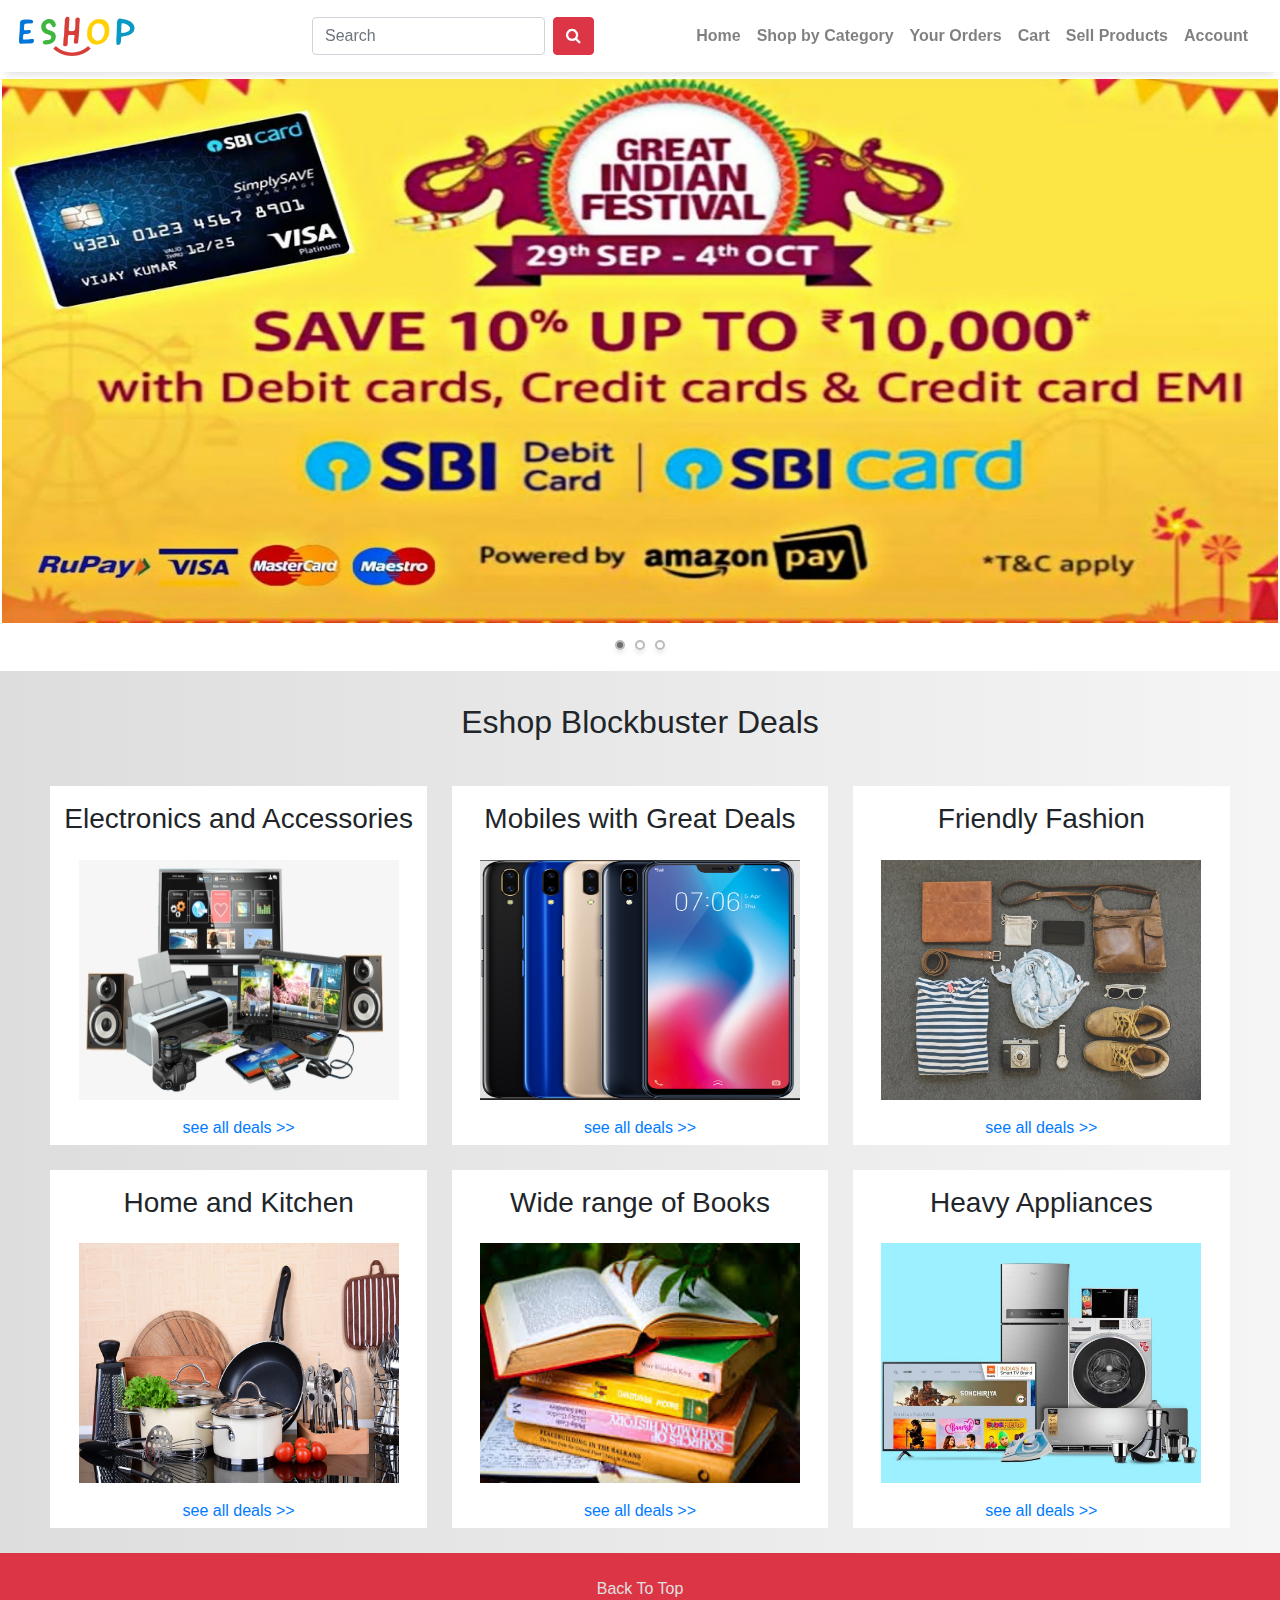
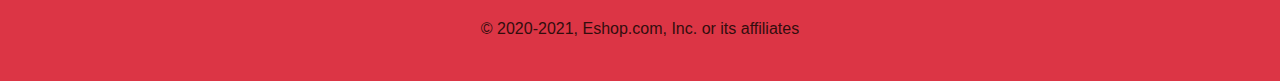
==== index.html @ 479b4520 "Add files via upload" ====
<!doctype html>
<html lang="en">
  <head>
    <!-- Required meta tags -->
    <meta charset="utf-8">
    <meta name="viewport" content="width=device-width, initial-scale=1, shrink-to-fit=no">

    <!-- Bootstrap CSS -->
    <link rel="stylesheet" href="https://stackpath.bootstrapcdn.com/bootstrap/4.4.1/css/bootstrap.min.css" integrity="sha384-Vkoo8x4CGsO3+Hhxv8T/Q5PaXtkKtu6ug5TOeNV6gBiFeWPGFN9MuhOf23Q9Ifjh" crossorigin="anonymous">
    <link href="https://fonts.googleapis.com/icon?family=Material+Icons"
      rel="stylesheet">
    <link rel="stylesheet" href="https://cdnjs.cloudflare.com/ajax/libs/font-awesome/4.7.0/css/font-awesome.min.css">
    <link rel="stylesheet" href="assets/css/style.css">

    <!-- owl carousel -->
    <script src="https://code.jquery.com/jquery-3.5.1.js"></script>
    <script src="https://cdnjs.cloudflare.com/ajax/libs/OwlCarousel2/2.3.4/owl.carousel.min.js"></script>
    <link rel="stylesheet" href="https://cdnjs.cloudflare.com/ajax/libs/OwlCarousel2/2.3.4/assets/owl.carousel.min.css">

    <title>EShop</title>
  </head>
  

  <header>
    <nav class="navbar navbar-expand-lg navbar-light bg-white box-shadow fixed-top">
      <button class="navbar-toggler" style="border: none;" type="button" data-toggle="collapse" data-target="#navbarTogglerDemo03" aria-controls="navbarTogglerDemo03" aria-expanded="false" aria-label="Toggle navigation">
        <span class="navbar-toggler-icon"></span>
      </button>
      <a class="navbar-brand" href="index.html"><img src="assets/img/logo.png" alt="" style="height: 40px; width: 120px;"></a>
    
      <form class="form-inline my-2 my-lg-0 sb-n" style="margin-left: 10rem;">
        <input class="form-control mr-sm-2" type="search" placeholder="Search" aria-label="Search">
        <button class="btn btn-danger my-2 my-sm-0" type="submit"><i class="fa fa-search" aria-hidden="true"></i></button>
        
      </form>
      <div class="collapse navbar-collapse p-2" id="navbarTogglerDemo03">
        <ul class="navbar-nav ml-auto mt-2 mt-lg-0">
          <li class="nav-item">           
            <a class="nav-link" href="index.html">Home</a>
          </li>
          <li class="nav-item">
            <a class="nav-link" href="shopbycategory.html">Shop by Category</a>
          </li>
          <li class="nav-item">
            <a class="nav-link" href="orders.html">Your Orders</a>
          </li>
          <li class="nav-item">
            <a class="nav-link" href="cart.html">Cart</a>
          </li>
          <li class="nav-item">
            <a class="nav-link" href="sellproducts.html">Sell Products</a>
          </li>
          <li class="nav-item">
            <a class="nav-link" href="#">Account</a>
          </li>
         
        </ul>
        
      </div>
    </nav>

    <nav class="navbar navbar-light bg-white navbar1">
      <form class="form-inline">
        <button class="btn btn-danger my-1 my-sm-0 ml-3" style="width: 15%;" type="submit"><i class="fa fa-search" aria-hidden="true"></i></button>
        <input class="form-control mr-sm-2 mx-1 mr-3" style="width: 70%;" type="search" placeholder="Search" aria-label="Search">
       
      </form>
    </nav>
  </header>


  <body>

  <section id="offers">
    <div class="offer-oc">
      <div class="wrapper-o">
          <div class="carousel-oc owl-carousel">
              <div class="card card-1">
                  <a href="vegooffers.html">
                      <img src="assets/img/offer1.jpg" alt="">
                  </a>
              </div>
              <div class="card card-2">
                  <a href="vegooffers.html">
                      <img src="assets/img/offer2.jpg" alt="">
                  </a>
              </div>
              <div class="card card-3">
                  <a href="vegooffers.html">
                      <img src="assets/img/offer3.jpg" alt="">
                  </a>
              </div>
          </div>
      </div>
  </div>
  </section>

  
  <section id="deals">

    <div class="heading1">
      <h2>Eshop Blockbuster Deals</h2>
    </div>

    <div class="deals">

      <div class="deal-item">
        <div class="deal-txt">
           <h3>Electronics and Accessories</h3>
        </div>
        <div class="deal-img">
            <img src="assets/img/deal1.png" alt="">
        </div>
        <div class="deal-link">
             <a href="">see all deals >></a>
        </div>
      </div>


      <div class="deal-item">
        <div class="deal-txt">
           <h3>Mobiles with Great Deals</h3>
        </div>
        <div class="deal-img">
            <img src="assets/img/deal2.png" alt="">
        </div>
        <div class="deal-link">
             <a href="">see all deals >></a>
        </div>
      </div>

      <div class="deal-item">
        <div class="deal-txt">
           <h3>Friendly Fashion</h3>
        </div>
        <div class="deal-img">
            <img src="assets/img/deal3.jpeg" alt="">
        </div>
        <div class="deal-link">
             <a href="">see all deals >></a>
        </div>
      </div>

      <div class="deal-item">
        <div class="deal-txt">
           <h3>Home and Kitchen</h3>
        </div>
        <div class="deal-img">
            <img src="assets/img/deal4.jpg" alt="">
        </div>
        <div class="deal-link">
             <a href="">see all deals >></a>
        </div>
      </div>

      <div class="deal-item">
        <div class="deal-txt">
           <h3>Wide range of Books</h3>
        </div>
        <div class="deal-img">
            <img src="assets/img/deal5.jpg" alt="">
        </div>
        <div class="deal-link">
             <a href="">see all deals >></a>
        </div>
      </div>

      <div class="deal-item">
        <div class="deal-txt">
           <h3>Heavy Appliances</h3>
        </div>
        <div class="deal-img">
            <img src="assets/img/deal6.jpg" alt="">
        </div>
        <div class="deal-link">
             <a href="">see all deals >></a>
        </div>
      </div>

    </div>
  </section>

<section id="footer">
  <div class="footer bg-danger">
       <div class="back">
         <a href="#">Back To Top</a>
       </div>
       <div class="f-txt">
        <p>© 2020-2021, Eshop.com, Inc. or its affiliates</p>
      </div>
  </div>
</section>


    <!-- Optional JavaScript -->
    <!-- jQuery first, then Popper.js, then Bootstrap JS -->
    <script>
      $(".carousel-oc").owlCarousel({
         
          loop: true,
          autoplay: true,
          autoplayTimeout: 5000,
          autoplayHoverPause: true,
          responsive: {
              0: {
                  items: 1,
                  nav: false
              },
              600: {
                  items: 2,
                  nav: false
              },
              1000: {
                  items: 1,
                  nav: false
              }
          }
      });
  </script>
    <script src="https://code.jquery.com/jquery-3.4.1.slim.min.js" integrity="sha384-J6qa4849blE2+poT4WnyKhv5vZF5SrPo0iEjwBvKU7imGFAV0wwj1yYfoRSJoZ+n" crossorigin="anonymous"></script>
    <script src="https://cdn.jsdelivr.net/npm/popper.js@1.16.0/dist/umd/popper.min.js" integrity="sha384-Q6E9RHvbIyZFJoft+2mJbHaEWldlvI9IOYy5n3zV9zzTtmI3UksdQRVvoxMfooAo" crossorigin="anonymous"></script>
    <script src="https://stackpath.bootstrapcdn.com/bootstrap/4.4.1/js/bootstrap.min.js" integrity="sha384-wfSDF2E50Y2D1uUdj0O3uMBJnjuUD4Ih7YwaYd1iqfktj0Uod8GCExl3Og8ifwB6" crossorigin="anonymous"></script>
  </body>
</html>
---- assets/css/style.css ----
.navbar1{
    box-shadow: 0px 8px 8px -6px rgba(190, 190, 190, 0.5);
    }
    @media(max-width:900px){
      .sb-n{
        display: none;
     }

    }
    @media(min-width:900px){
      .navbar1{
   display: none;
    }
    .navbar{
    box-shadow: 0px 8px 8px -6px rgba(190, 190, 190, 0.5);
    }
   
    }
    body{
      padding-top: 4.2rem;
    }
    .nav-item a{
    font-weight: 600;
    }

    body{
        background-color: rgb(234, 255, 250);
        background-image: linear-gradient(90deg,rgb(221, 221, 221),rgb(245, 245, 245));
    }




    /* offer cards owl carousel */

    .offer-oc{
    box-sizing: border-box;
    }
    .wrapper-o{
    width: 100%;
    box-sizing: border-box;
    z-index: 1;
    background-color: #fff;
    padding-bottom: 1rem;
    }
    .carousel-oc{
    max-width: 1300px;
    margin: auto;
    padding: 0 0px;
    padding-top: 0;
    padding-bottom: 0;
    }
    .carousel-oc .card{
    margin: 20px 0;
    height: 12rem;
    box-sizing: border-box;
    border: 2px solid rgb(255, 255, 255);
    border-radius: 5px;
    }
    .carousel-oc .card img{
    height: 12rem;
    }
    
    .owl-dots{
    text-align: center;
    margin-top: 0px;
    }
    .owl-dot{
    height: 10px;
    width: 10px;
    margin: 0 5px;
    outline: none;
    border-radius: 14px;
    border: 2px solid #bbbbbb!important;
    box-shadow: 0px 4px 5px rgb(236, 236, 236);
    transition: all 0.3s ease-in;
    }
    .owl-dot.active,
    .owl-dot:hover{
    background: #6e6e6e!important;
    }
    
    @media(min-width:900px){
    .carousel-oc .card{
    margin: 10px 0;
    height: 34rem;
    }
    .carousel-oc .card img{
    height: 34rem;
    }
    }



    /* deals on home page */

    .deals{
        width: 98%;
        display: flex;
        margin: 1%;
        justify-content: center;
        flex-wrap: wrap;
    }

    .deal-item{
        padding: 0.3rem;
        padding-top: 1rem;
        background-color: #fff;
        width: 30%;
        margin: 1%;
        text-align: center;
    }

    .deal-img img{
        margin: 1rem;
        height: 15rem;
        width: 20rem;
    }

    @media(max-width:700px){
        .deal-item{
            width: 95%;
        }
        .deal-img img{
            margin: 1rem;
            height: 12rem;
            width: 15rem;
        }
        .deal-txt h3{
            font-size: 1.3rem;
        }
    }


/* headings */
.heading1{
    margin: 2rem;
    text-align: center;
}

@media(max-width:700px){
    .heading1 h2{
        font-size: 1.3rem;
        text-transform: uppercase;
    }
}



/* shop by category */
.category-cont{
    display: flex;
    flex-wrap: wrap;
}
.categ-item{
    margin: 2rem;
    padding: 1rem;
    text-align: center;
    background-color: #fff;
    width: 20%;
}
.categ-img img{
    height: 3.5rem;
    width: 3.5rem;
    margin-bottom: 1rem;
}
.categ-explore span{
    color: grey;
}
@media(max-width:700px){
    .category-cont{
        flex-direction: column;
    }
    .categ-item{
        margin: 0.5%;
        display: flex;
        justify-content: space-between;
        height: 3.5rem;
        width: 99%;
    }
    .categ-img img{
        height: 2rem;
        width: 2rem;
        margin-bottom: 0rem;
    }
}

    /* footer */

    .footer{
        padding: 1.5rem;
        height: 8rem;
        text-align: center;
    }
    .footer a{
        color: rgb(224, 224, 224);
        text-align: center;
    }
    .f-txt p{
        margin-top: 1rem;
        color: rgb(51, 13, 13);
    }
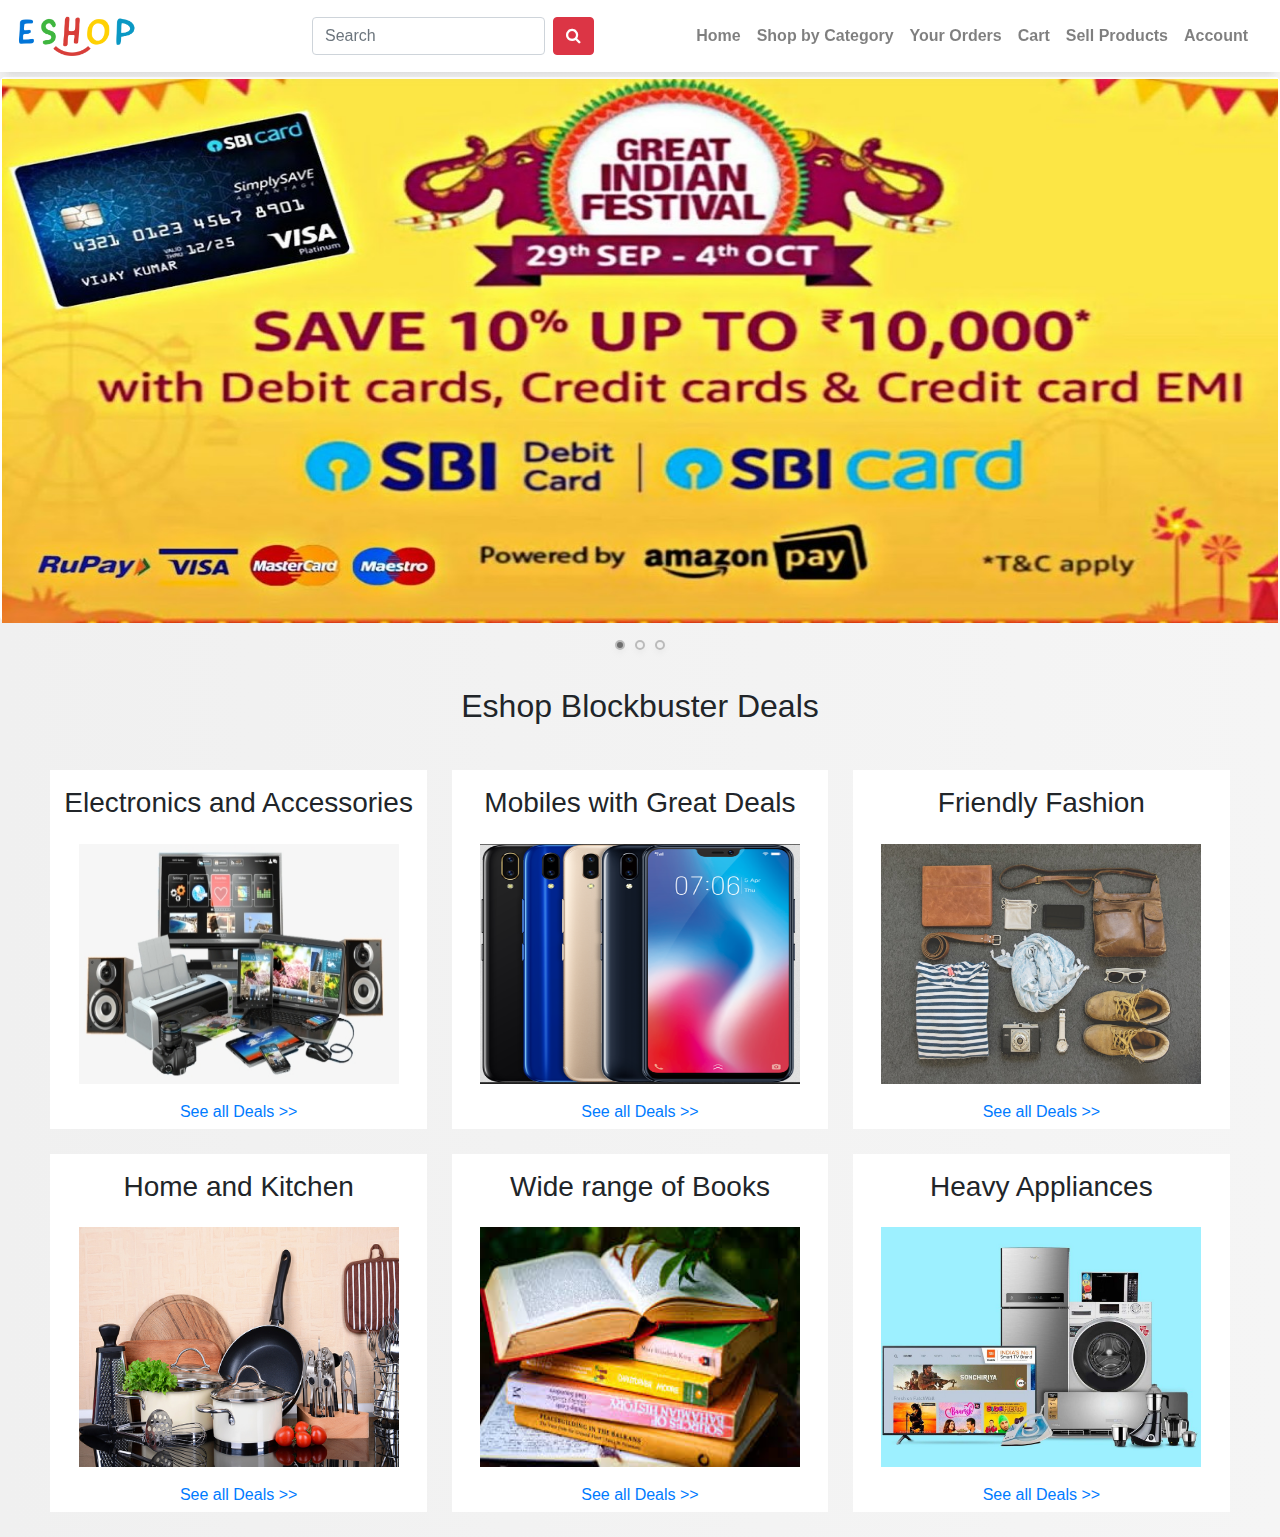
==== commit dd5729f6: "Add files via upload" ====
--- a/index.html
+++ b/index.html
@@ -112,7 +112,7 @@
             <img src="assets/img/deal1.png" alt="">
         </div>
         <div class="deal-link">
-             <a href="">see all deals >></a>
+             <a href="">See all Deals >></a>
         </div>
       </div>
 
@@ -125,7 +125,7 @@
             <img src="assets/img/deal2.png" alt="">
         </div>
         <div class="deal-link">
-             <a href="">see all deals >></a>
+             <a href="">See all Deals >></a>
         </div>
       </div>
 
@@ -137,7 +137,7 @@
             <img src="assets/img/deal3.jpeg" alt="">
         </div>
         <div class="deal-link">
-             <a href="">see all deals >></a>
+             <a href="">See all Deals >></a>
         </div>
       </div>
 
@@ -149,7 +149,7 @@
             <img src="assets/img/deal4.jpg" alt="">
         </div>
         <div class="deal-link">
-             <a href="">see all deals >></a>
+             <a href="">See all Deals >></a>
         </div>
       </div>
 
@@ -161,7 +161,7 @@
             <img src="assets/img/deal5.jpg" alt="">
         </div>
         <div class="deal-link">
-             <a href="">see all deals >></a>
+             <a href="">See all Deals >></a>
         </div>
       </div>
 
@@ -173,23 +173,12 @@
             <img src="assets/img/deal6.jpg" alt="">
         </div>
         <div class="deal-link">
-             <a href="">see all deals >></a>
+             <a href="">See all Deals >></a>
         </div>
       </div>
 
     </div>
   </section>
-
-<section id="footer">
-  <div class="footer bg-danger">
-       <div class="back">
-         <a href="#">Back To Top</a>
-       </div>
-       <div class="f-txt">
-        <p>© 2020-2021, Eshop.com, Inc. or its affiliates</p>
-      </div>
-  </div>
-</section>
 
 
     <!-- Optional JavaScript -->
--- a/assets/css/style.css
+++ b/assets/css/style.css
@@ -8,8 +8,9 @@
 
     }
     @media(min-width:900px){
-      .navbar1{
-   display: none;
+    
+    .navbar1{
+    display: none;
     }
     .navbar{
     box-shadow: 0px 8px 8px -6px rgba(190, 190, 190, 0.5);
@@ -25,7 +26,7 @@
 
     body{
         background-color: rgb(234, 255, 250);
-        background-image: linear-gradient(90deg,rgb(221, 221, 221),rgb(245, 245, 245));
+        background-image: linear-gradient(90deg,rgb(240, 240, 240),rgb(245, 245, 245));
     }
 
 
@@ -40,8 +41,6 @@
     width: 100%;
     box-sizing: border-box;
     z-index: 1;
-    background-color: #fff;
-    padding-bottom: 1rem;
     }
     .carousel-oc{
     max-width: 1300px;
@@ -51,7 +50,7 @@
     padding-bottom: 0;
     }
     .carousel-oc .card{
-    margin: 20px 0;
+    margin: 0px 0;
     height: 12rem;
     box-sizing: border-box;
     border: 2px solid rgb(255, 255, 255);
@@ -143,6 +142,10 @@
         font-size: 1.3rem;
         text-transform: uppercase;
     }
+    .heading2 h2{
+        font-size: 1.3rem;
+        text-transform: uppercase;
+    }
 }
 
 
@@ -185,6 +188,105 @@
     }
 }
 
+
+/* your orders */
+#orders{
+    width: 80%;
+    background-color: #fff;
+    margin: 1rem;
+    margin-left: 10%;
+    padding: 2rem;
+    margin-bottom: 5rem;
+}
+.orders-cont1{
+    display: flex;
+    width: 100%;
+    justify-content: space-between;
+}
+.or-sb{
+    width: 60%; 
+}
+.orders-cont2{
+    margin-top: 3rem;
+}
+.order-item{
+    display: flex;
+    border: 1px solid rgb(219, 219, 219);
+    padding: 1rem;
+}
+.order-img{
+    height: 11rem;
+    width: 10rem;
+}
+.order-img img{
+    height: 10rem;
+}
+.order-by p{
+    color: grey;
+}
+
+@media(max-width:700px){
+    #orders{
+        width: 99%;
+        margin: 0;
+    }
+    .order-item{
+        flex-direction: column;
+    }
+    .order-img{
+        text-align: center;
+        width: 100%;
+    }
+    .orders-cont1{
+        flex-direction: column;
+    }
+    .or-sb{
+        width: 100%; 
+    }
+}
+
+/* cart */
+.pro-buy{
+    text-align: center;
+}
+#cartItems{
+    margin-top: 2rem;
+}
+.cart-item{
+    margin: 2rem;
+    display: flex;
+    width: 70%;
+    margin-left: 15%;
+    background-color: #fff;
+    padding: 1rem;
+}
+.cart-item-img{
+    height: 11rem;
+    width: 10rem;
+}
+.cart-item-img img{
+    height: 10rem;
+}
+.instock p{
+    color: rgb(3, 163, 3);
+    font-weight: 500;
+}
+.citem-soldby p{
+    color: grey;
+}
+
+@media(max-width:700px){
+    .cart-item{
+        margin: 1rem;
+        flex-direction: column;
+        width: 100%;
+        margin-left: 0rem;
+    }
+    .cart-item-img{
+        width: 100%;
+        text-align: center;
+    }
+}
     /* footer */
 
     .footer{
